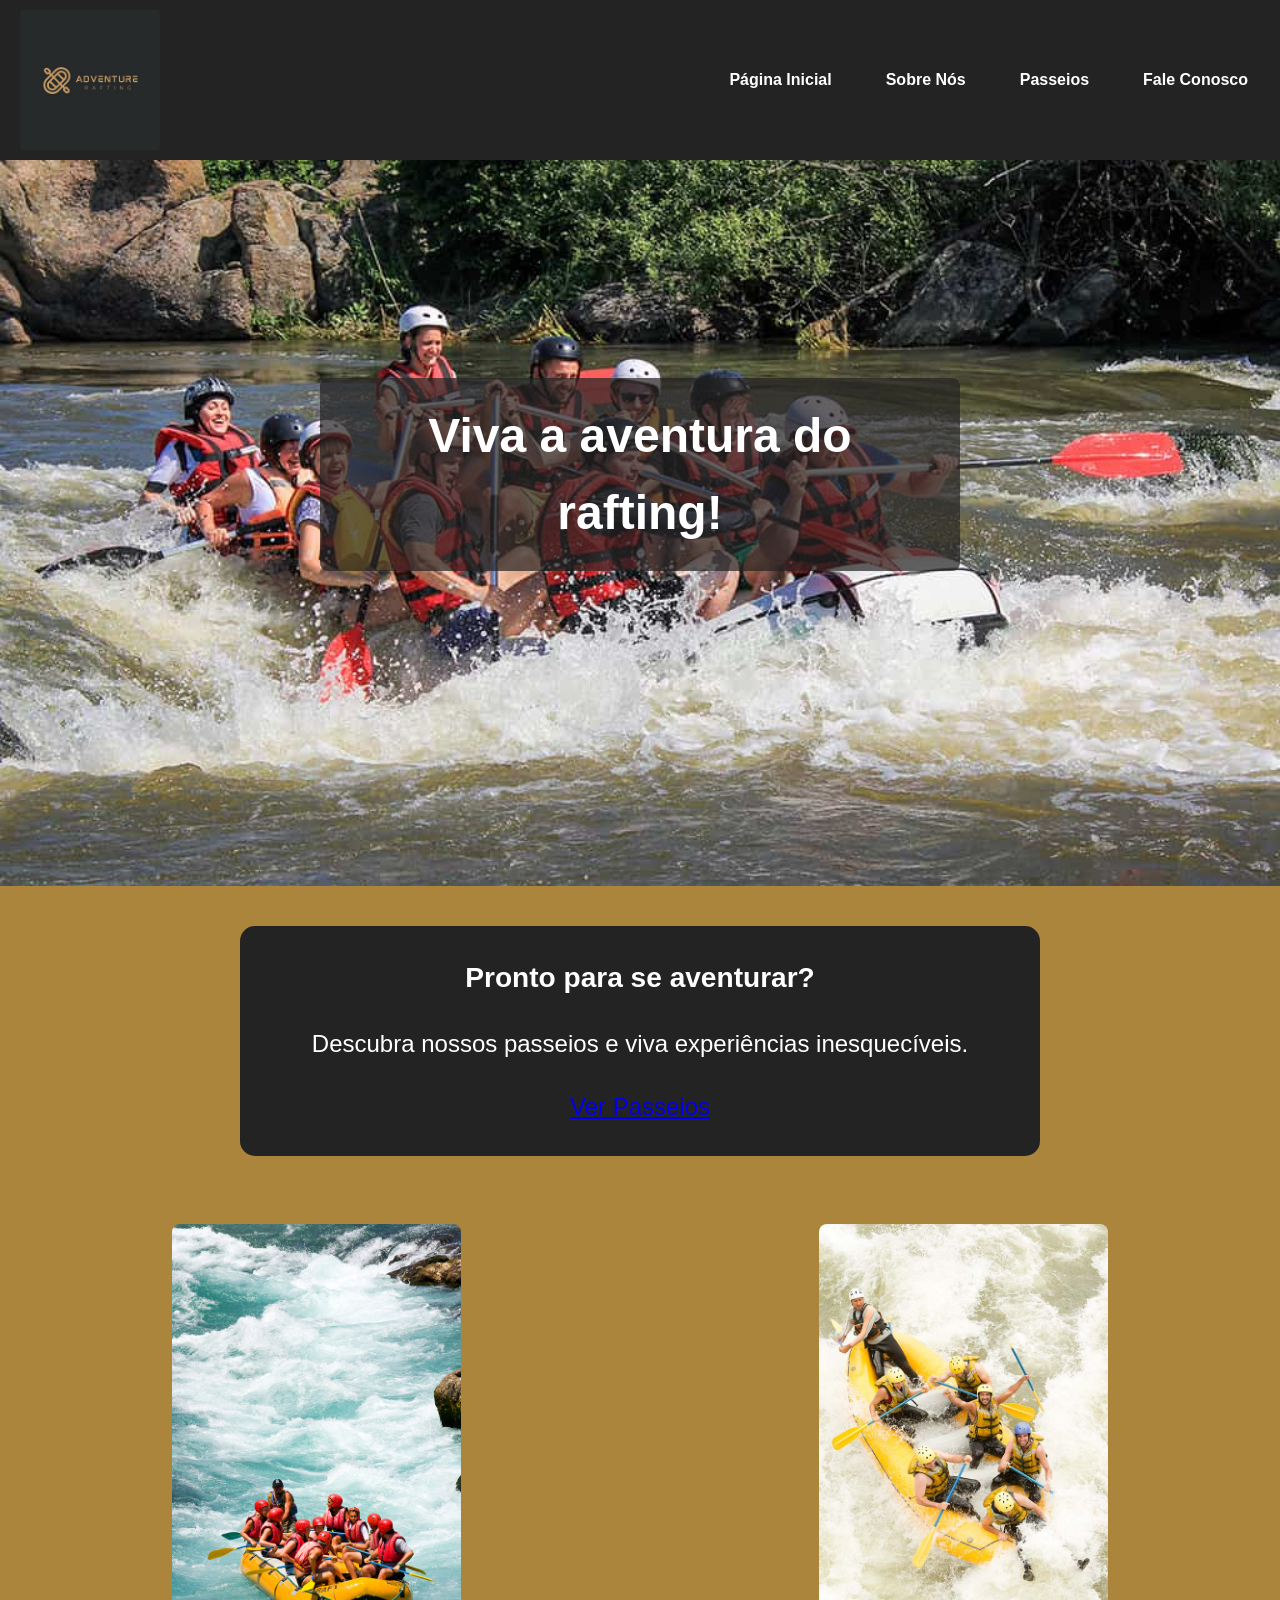
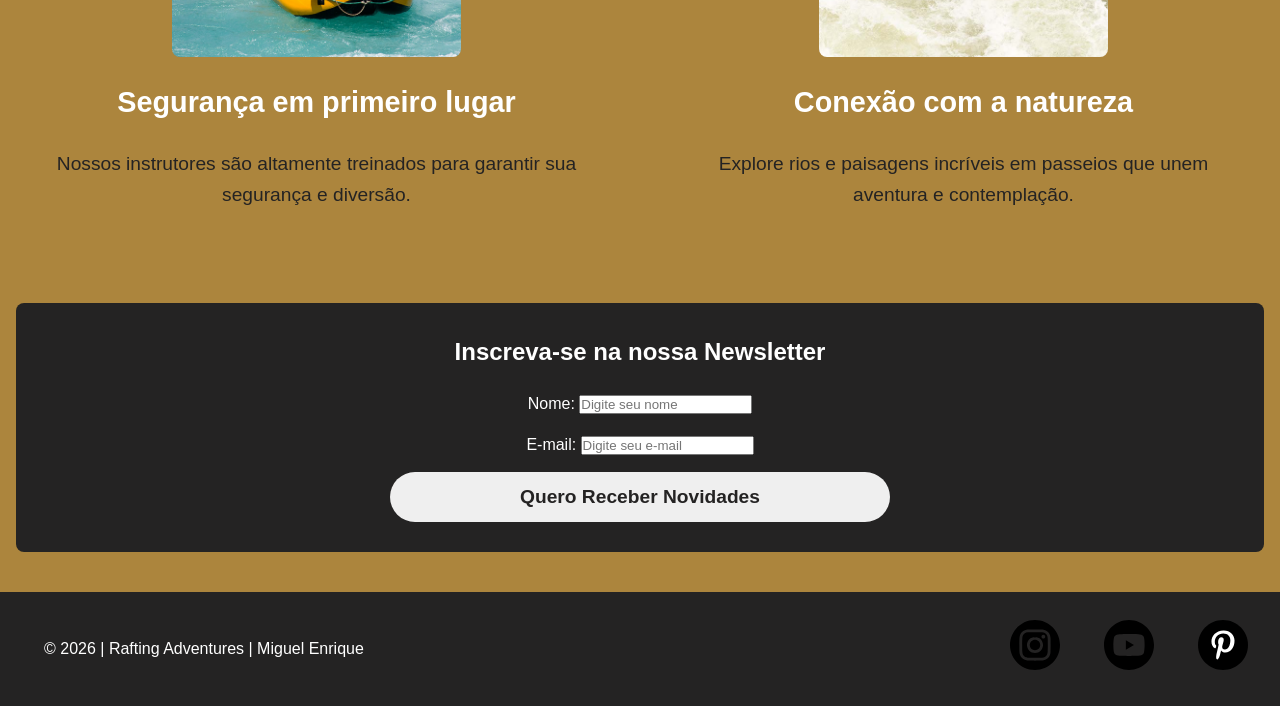
==== wwr/index.html @ bec32e6e "criação site pagina principal" ====
<!DOCTYPE html>
<html lang="pt-br">

<head>
    <meta charset="UTF-8">
    <meta name="viewport" content="width=device-width, initial-scale=1.0">
    <title>Pagina Principal | Rafting Adventures</title>
    <link rel="stylesheet" href="estilos/rafting.css">
    <meta name="description" content="Seja Bem-vindo! Rafting Adventures transforma adrenalina em memórias únicas.">
    <meta name="author" content="Miguel Enrique Fernandez Rodriguez">
</head>

<body>
    <header>
        <img src="././imagens/logo-rafting.jpg" alt="Uma nova aventura com Rafting" width="200">
        <nav>
            <ul>
                <li><a href="index.html">Página Inicial</a></li>
                <li><a href="sobre.html">Sobre Nós</a></li>
                <li><a href="passeios.html">Passeios</a></li>
                <li><a href="contato.html">Fale Conosco</a></li>
            </ul>
        </nav>

    </header>
    <main class="home">
        <!-- Imagem principal com mensagem -->
        <section class="hero-home">
            <img src="././imagens/raftingsiteprincipal.jpg" alt="Rafting em águas selvagens">
            <h1>Viva a aventura do rafting!</h1>
        </section>

        <!-- Chamada para ação -->
        <section class="cta-home">
            <h3>Pronto para se aventurar?</h3>
            <p>Descubra nossos passeios e viva experiências inesquecíveis.</p>
            <a href="passeios.html" class="botao-cta">Ver Passeios</a>
        </section>

        <!-- Layout em Grid com imagens e conteúdo -->
        <section class="grid-ofertas-home">
            <div class="item">
                <img src="././imagens/rafting49_600.jpg" alt="Equipe de rafting">
                <h4>Segurança em primeiro lugar</h4>
                <p>Nossos instrutores são altamente treinados para garantir sua segurança e diversão.</p>
            </div>
            <div class="item">
                <img src="././imagens/rafting56_600.jpg" alt="Rafting na natureza">
                <h5>Conexão com a natureza</h5>
                <p>Explore rios e paisagens incríveis em passeios que unem aventura e contemplação.</p>
            </div>
        </section>

        <section class="newsletter-home">
            <h2>Inscreva-se na nossa Newsletter</h2>
            <form action="#" method="post">
                <div class="campo">
                    <label for="nome">Nome:</label>
                    <input type="text" id="nome" name="nome" placeholder="Digite seu nome" required>
                </div>
                <div class="campo">
                    <label for="email">E-mail:</label>
                    <input type="email" id="email" name="email" placeholder="Digite seu e-mail" required>
                </div>
                <button type="submit">Quero Receber Novidades</button>
            </form>
        </section>

    </main>
    <footer>
        <p>© 2026 | Rafting Adventures | Miguel Enrique </p>
        <nav class="redes-sociais">
            <a href="https://instagram.com">
                <img src="././imagens/instagram-bw.svg" alt="Nosso Insta" width="100">
            </a>
            <a href="https://youtube.com">
                <img src="././imagens/youtube-bw.svg" alt="Nosso canal Youtube" width="100">
            </a>
            <a href="https://pinterest.com">
                <img src="././imagens/pinterest-bw.svg" alt="Nosso pinterest" width="100">
            </a>
        </nav>
    </footer>
</body>

</html>
---- wwr/estilos/rafting.css ----
* {
    margin: 0;
    padding: 0;
    box-sizing: border-box;
}


:root {
    background-color: #ac853d; 
    --cor-primaria: #000000;
    --cor-secundaria: #242323;
    --cor-destaque: #ffffff;
    font-family: Arial, Helvetica, sans-serif;
    --fonte-body: 'Open Sans', Arial, sans-serif;
}

header {
    display: grid;
    grid-template-columns: auto 1fr;
    align-items: center;
    background-color: var(--cor-secundaria);
    color: var(--cor-destaque);
    padding: 10px 20px;
    box-shadow: 0 2px 6px rgba(36, 35, 35, 0.8);

}

header img {
    max-height: 140px;
    width: auto;
    border-radius: 4px;
}
nav {
  margin: 0;
  padding: 0;
}

nav ul {
  display: flex;
  flex-direction: row;
  justify-content: flex-end;
  gap: 30px;
  list-style: none;
  margin: 0;
  padding: 0;
}

nav a {
    display: inline-block;
    color: var(--cor-destaque);
    text-decoration: none;
    font-weight: bold;
    padding: 8px 12px;
    transition: background-color 0.3s, color 0.3s;
}

nav a:hover {
  background-color: var(--cor-destaque);
  color: var(--cor-secundaria);
  border-radius: 4px;
}

body {
    font-family: var(--fonte-body);
    color: var(--cor-primaria);
    line-height: 1.6;            
}

main {
    max-width: 1200px; 
    margin: 0 auto;      
    padding: 0 20px;
}

h1 {
    font-family: var(--fonte-body);
    color: var(--cor-destaque);
    text-align: center;
    background-color: #ac853d;
}
p, section, article {
    margin: 16px;
    padding: 8px;
}

footer {
    background-color: var(--cor-secundaria);
    color: var(--cor-destaque);
    padding: 20px;
    display: flex;
    justify-content: space-between;
    align-items: center;
}
.redes-sociais a {
    text-decoration: none;
    
}

.redes-sociais {
    display: flex;
    flex-direction: row;
    justify-content: flex-end;
    gap: 20px;
}

.redes-sociais img {
    width: 50px;   
    height: auto;
    border-radius: 4px; 
    transition: transform 0.3s;
}

.redes-sociais img:hover {
    transform: scale(1.1);
}

.hero {
    position: relative;
    width: 100%;
}

.hero img {
    display: block;
    width: 100%;
    height: auto;
    border-radius: 8px;
}

.hero h1 {
    position: absolute;
    top: 20%;             
    left: 50%;
    width: 100%;            
    transform: translateX(-50%); 
    color: white;         
    font-size: 3rem;
    background-color: var(--cor-secundaria);
    opacity: 0.7;
    padding: 16px;
    border-radius: 8px;
    text-align: center;

}

.hero article {
    position: absolute;   
    bottom: 10%;         
    left: 50%;           
    transform: translateX(-50%);
    background: rgba(36, 35, 35, 0.8); 
    padding: 1rem;
    border-radius: 8px;
    max-width: 600px;
    text-align: center;
    box-shadow: 0 4px 8px rgba(0,0,0,0.3); 
    font-family: var(--fonte-body);
    color: var(--cor-destaque);
}

.hero article img {
    float: right;        
    width: 250px;  
    border-radius: 8px;    
}

.historia {
  max-width: 1500px;
  margin: 50px auto;
  text-align: center;
}

.historia h2 {
    font-size: 2rem;
    color: var(--cor-destaque);
    margin-bottom: 5px;
}

.conteudo-sobre {
    display: grid;
    grid-template-columns: 1fr auto 1fr; 
    gap: 20px;
    align-items: center;
}

.conteudo img {
    max-width: 300px;
    width: 100%;
    height: auto;
    border-radius: 8px;
    justify-self: center;
}

.texto-esquerda {
    justify-self: end;
    text-align: right;
}

.texto-direita {
    justify-self: start;
    text-align: left;
}

.aventura {
  max-width: 1200px;
  margin: 40px auto;
  text-align: center;
}

.aventura h2 {
  font-size: 2rem;
  color: var(--cor-destaque);
  margin-bottom: 20px;
}

.galeria {
  display: grid;
  grid-template-columns: repeat(5, 1fr);
  gap: 20px;
}

.galeria figure {
  margin: 0;
  padding: 0;
  text-align: center;
}

.galeria img {
  width: 100%;
  height: auto;
  border-radius: 8px;
  box-shadow: 0 4px 8px rgba(0,0,0,0.3);
}

.galeria figcaption {
  margin-top: 8px;
  font-weight: bold;
  color: var(--cor-primaria);
}

.contato {
    text-align: center;
    margin-bottom: 2rem;
    border: none;
}

.contato h2, .contato h3 {
    color: #ffffff;
    margin-bottom: 10px;
    background-color: transparent;
}

.contato p {
    margin: 5px 0;
    font-size: 15px;
    line-height: 0.5;
}

.contato iframe {
    width: 100%;
    height: 400px;
    border: none;
    border-radius: 8px;
}

.equipe {
    text-align: center;
    margin: 30px auto;
    max-width: 900px;
    border-style: none;
    background-color: #242323;
    margin-bottom: 20px;
    border-radius: 8px;
    color: #ffffff ;
}

.equipe h2 {
    color: #ffffff;
    margin-bottom: 20px;
}

.equipe figure {
    display: inline-block;
    margin: 15px;
}

.equipe img {
    width: 200px;
    height: 200px;
    object-fit: cover;
    border-radius: 50%;
    box-shadow: 0 0 5px rgba(36, 35, 35, 0.8);
}

.equipe figcaption {
    margin-top: 8px;
    font-weight: bold;
    color: #ffffff;
}


.contato-form-container {
    display: flex;
    flex-direction: column;
    align-items: center; 
}


.contato, .formulario {
    flex: 1;
}

.conteudo-contato {
    display: flex;
    gap: 2rem;
    justify-content: space-between;
    align-items: flex-start;
    flex-wrap: wrap;
}

.mapa {
    flex: 1;
    min-width: 400px; 
}

.mapa iframe {
    width: 100%;       
    height: 400px;
    border: none;
    border-radius: 8px;
}

.formulario {
    flex: 1;
    min-width: 400px;
    background: none;  
    border: none;       
    box-shadow: none;   
    padding: 0;         
    color: #000;        
}

.formulario h2 {
    color: #ffffff;
    margin-bottom: 15px;
}

.formulario .campo {
    display: flex;
    align-items: center;
    margin-bottom: 15px;
    gap: 10px;
}

.formulario label {
    font-weight: bold;
    color: #000;
    white-space: nowrap; 
}

.formulario input,
.formulario textarea {
    flex: 1;
    padding: 8px;
    border: 1px solid #ccc;
    border-radius: 5px;
    background-color: #fff; 
    color: #000;
}

.formulario input::placeholder,
.formulario textarea::placeholder {
    color: #888; 
}

.formulario .opcoes {
    display: flex;
    flex-direction: column;
    gap: 10px; 
}

.formulario .newsletter {
    display: flex;
    align-items: center;
    gap: 10px; 
    margin: 15px 0;
}

.formulario button[type="submit"] {
    background-color: #000;
    color: #fff;
    border: none;
    border-radius: 5px;
    padding: 12px;
    cursor: pointer;
    font-size: 16px;
    margin-top: 15px;
    width: 100%;
}

.formulario button[type="submit"]:hover {
    background-color: #333;
}

.campo.proposito {
    display: flex;
    align-items: flex-start; 
    gap: 20px;               
}

.titulo-proposito {
    font-weight: bold;
    color: #000;
    line-height: 1.2;
}

.opcoes {
    display: flex;
    align-items: flex-start;
    flex-direction: column; 
    gap: 10px;
}

.opcao {
    display: flex;
    align-items: center;
    gap: 8px;
    color: #000;            
}

.home .hero-home {
    position: relative;
    width: 100%;
    margin: 0;        
    padding: 0;     
}

.home .hero-home img {
    display: block;
    width: 100%;
    height: auto;
    object-fit: cover;
     margin: 0;
    padding: 0;
    border-radius: 0;
}

.home .hero-home h1 {
    position: absolute;
    top: 30%;
    left: 50%;
    transform: translateX(-50%);
    background-color: rgba(36, 35, 35, 0.7);
    color: #fff;
    font-size: 3rem;
    padding: 20px 40px;
    border-radius: 8px;
}

.home .newsletter-home {
    background-color: #242323;
    padding: 30px;
    border-radius: 8px;
    margin-bottom: 40px;
    text-align: center;
    color: #fff;
}

.home .newsletter-home h2 {
    margin-bottom: 20px;
    color: #fff;
}

.home .newsletter-home form {
    display: flex;
    flex-direction: column;
    gap: 15px;
    max-width: 500px;
    margin: 0 auto;
}

.home .newsletter-home button {
    display: block;
    width: 100%;            
    color: #242323;             
    border: none;
    border-radius: 25px;     
    padding: 14px 20px;
    font-size: 1.2rem;          
    font-weight: bold;
    cursor: pointer;
    transition: all 0.3s ease;
}

.home .newsletter-home button:hover {
    background: linear-gradient(135deg, #5a3c0a, #ac853d); 
    transform: scale(1.05);     
}

.home .cta-home {
    text-align: center;
    margin: 40px 0;
    background-color:#242323; 
    color: #fff;         
    padding: 30px;           
    border-radius: 15px;      
    max-width: 800px;         
    margin-left: auto;        
    margin-right: auto;
    font-size: 1.5rem; 
}

.home .botao-cta-home {
    display: block;
    background-color: #ac853d;
    color: #fff;
    padding: 12px 24px;
    border-radius: 5px;
    text-decoration: none;
    font-weight: bold;
}

.home .botao-cta-home:hover {
    background-color: #ac853d;
}

.home .grid-ofertas-home {
    display: grid;
    grid-template-columns: repeat(auto-fit, minmax(300px, 1fr));
    gap: 30px;
    margin: 40px 0;
}

.home .grid-ofertas-home .item {
    padding: 20px;
    border-radius: 8px;
    text-align: center;
    color: #000;
}

.home .grid-ofertas-home img {
    width: 50%;             
    height: auto;
    border-radius: 8px;
    margin-bottom: 15px;
}

.home .grid-ofertas-home .item h4,
.home .grid-ofertas-home .item h5 {
    font-size: 1.8rem;   
    margin-bottom: 10px;
    color: #fff;         
}


.home .grid-ofertas-home .item p {
    font-size: 1.2rem;   
    line-height: 1.6;   
    color: #242323;        
}

main.home {
    max-width: 100%;   
    margin: 0;         
    padding: 0;       
    width: 100vw;     
}
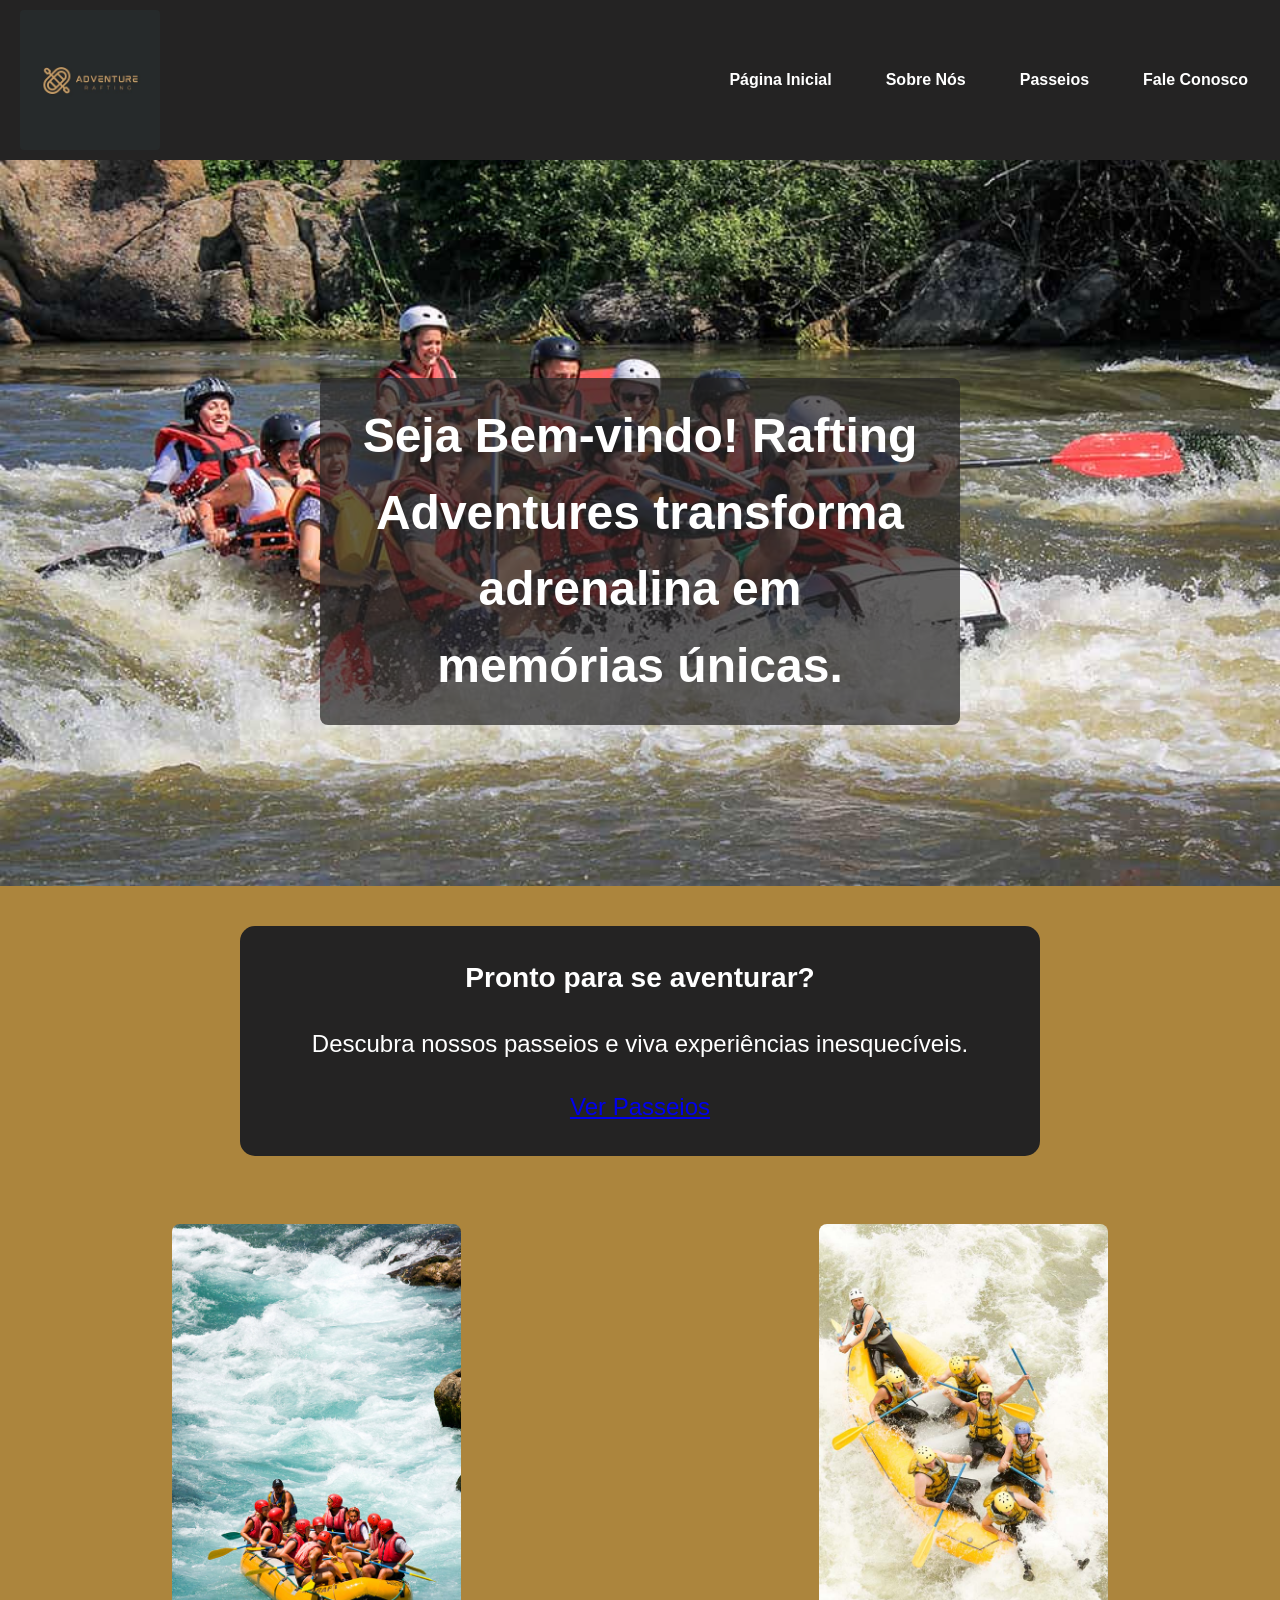
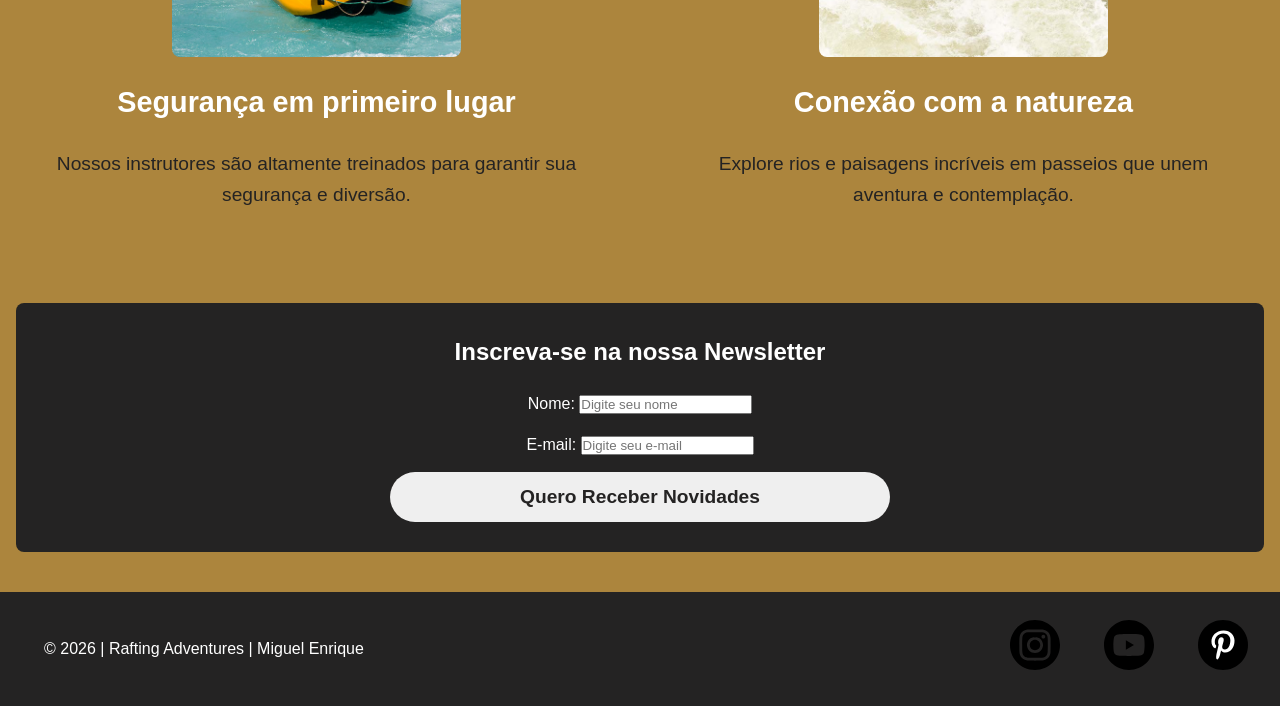
==== commit 2dd1b5b2: "atualização site" ====
--- a/wwr/index.html
+++ b/wwr/index.html
@@ -24,20 +24,20 @@
 
     </header>
     <main class="home">
-        <!-- Imagem principal com mensagem -->
+
         <section class="hero-home">
             <img src="././imagens/raftingsiteprincipal.jpg" alt="Rafting em águas selvagens">
-            <h1>Viva a aventura do rafting!</h1>
+            <h1>Seja Bem-vindo! Rafting Adventures transforma adrenalina em memórias únicas.</h1>
         </section>
 
-        <!-- Chamada para ação -->
+
         <section class="cta-home">
             <h3>Pronto para se aventurar?</h3>
             <p>Descubra nossos passeios e viva experiências inesquecíveis.</p>
             <a href="passeios.html" class="botao-cta">Ver Passeios</a>
         </section>
 
-        <!-- Layout em Grid com imagens e conteúdo -->
+
         <section class="grid-ofertas-home">
             <div class="item">
                 <img src="././imagens/rafting49_600.jpg" alt="Equipe de rafting">
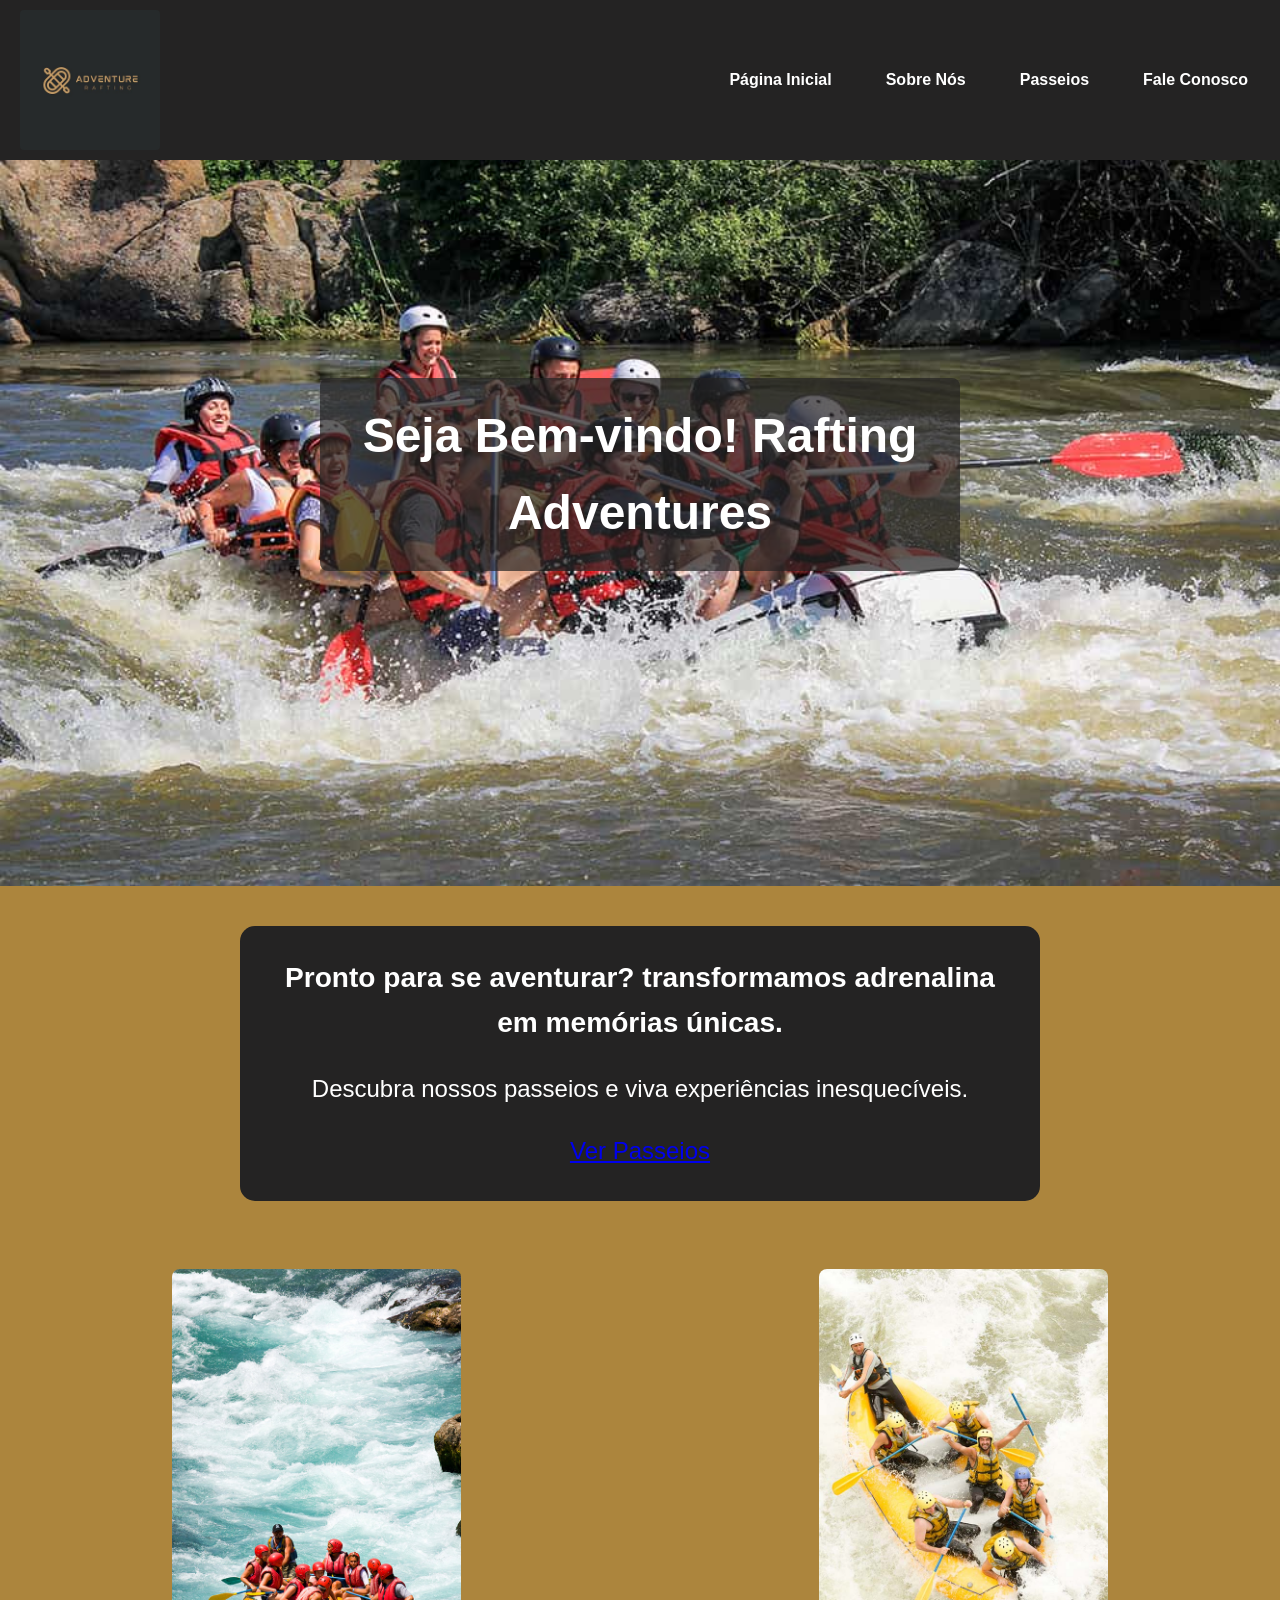
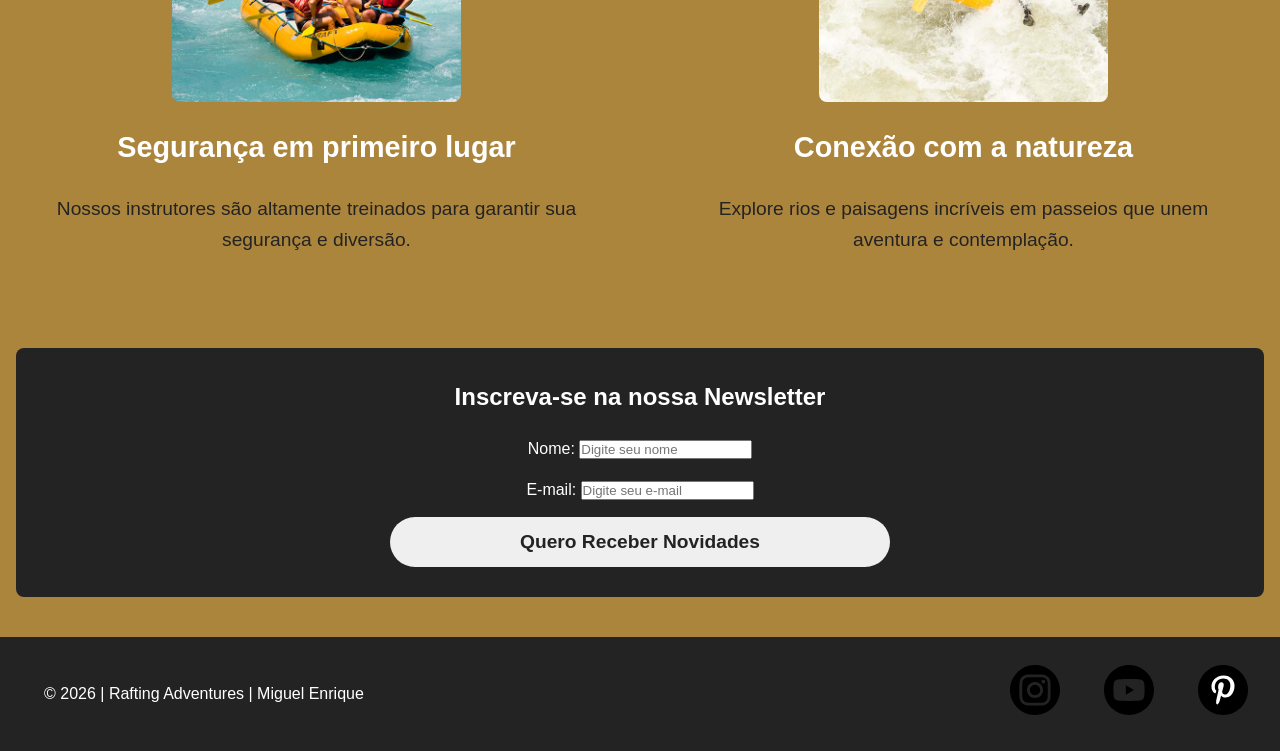
==== commit 619a05e0: "alteração pagina inicial" ====
--- a/wwr/index.html
+++ b/wwr/index.html
@@ -27,12 +27,12 @@
 
         <section class="hero-home">
             <img src="././imagens/raftingsiteprincipal.jpg" alt="Rafting em águas selvagens">
-            <h1>Seja Bem-vindo! Rafting Adventures transforma adrenalina em memórias únicas.</h1>
+            <h1>Seja Bem-vindo! Rafting Adventures</h1>
         </section>
 
 
         <section class="cta-home">
-            <h3>Pronto para se aventurar?</h3>
+            <h3>Pronto para se aventurar? transformamos adrenalina em memórias únicas.</h3>
             <p>Descubra nossos passeios e viva experiências inesquecíveis.</p>
             <a href="passeios.html" class="botao-cta">Ver Passeios</a>
         </section>
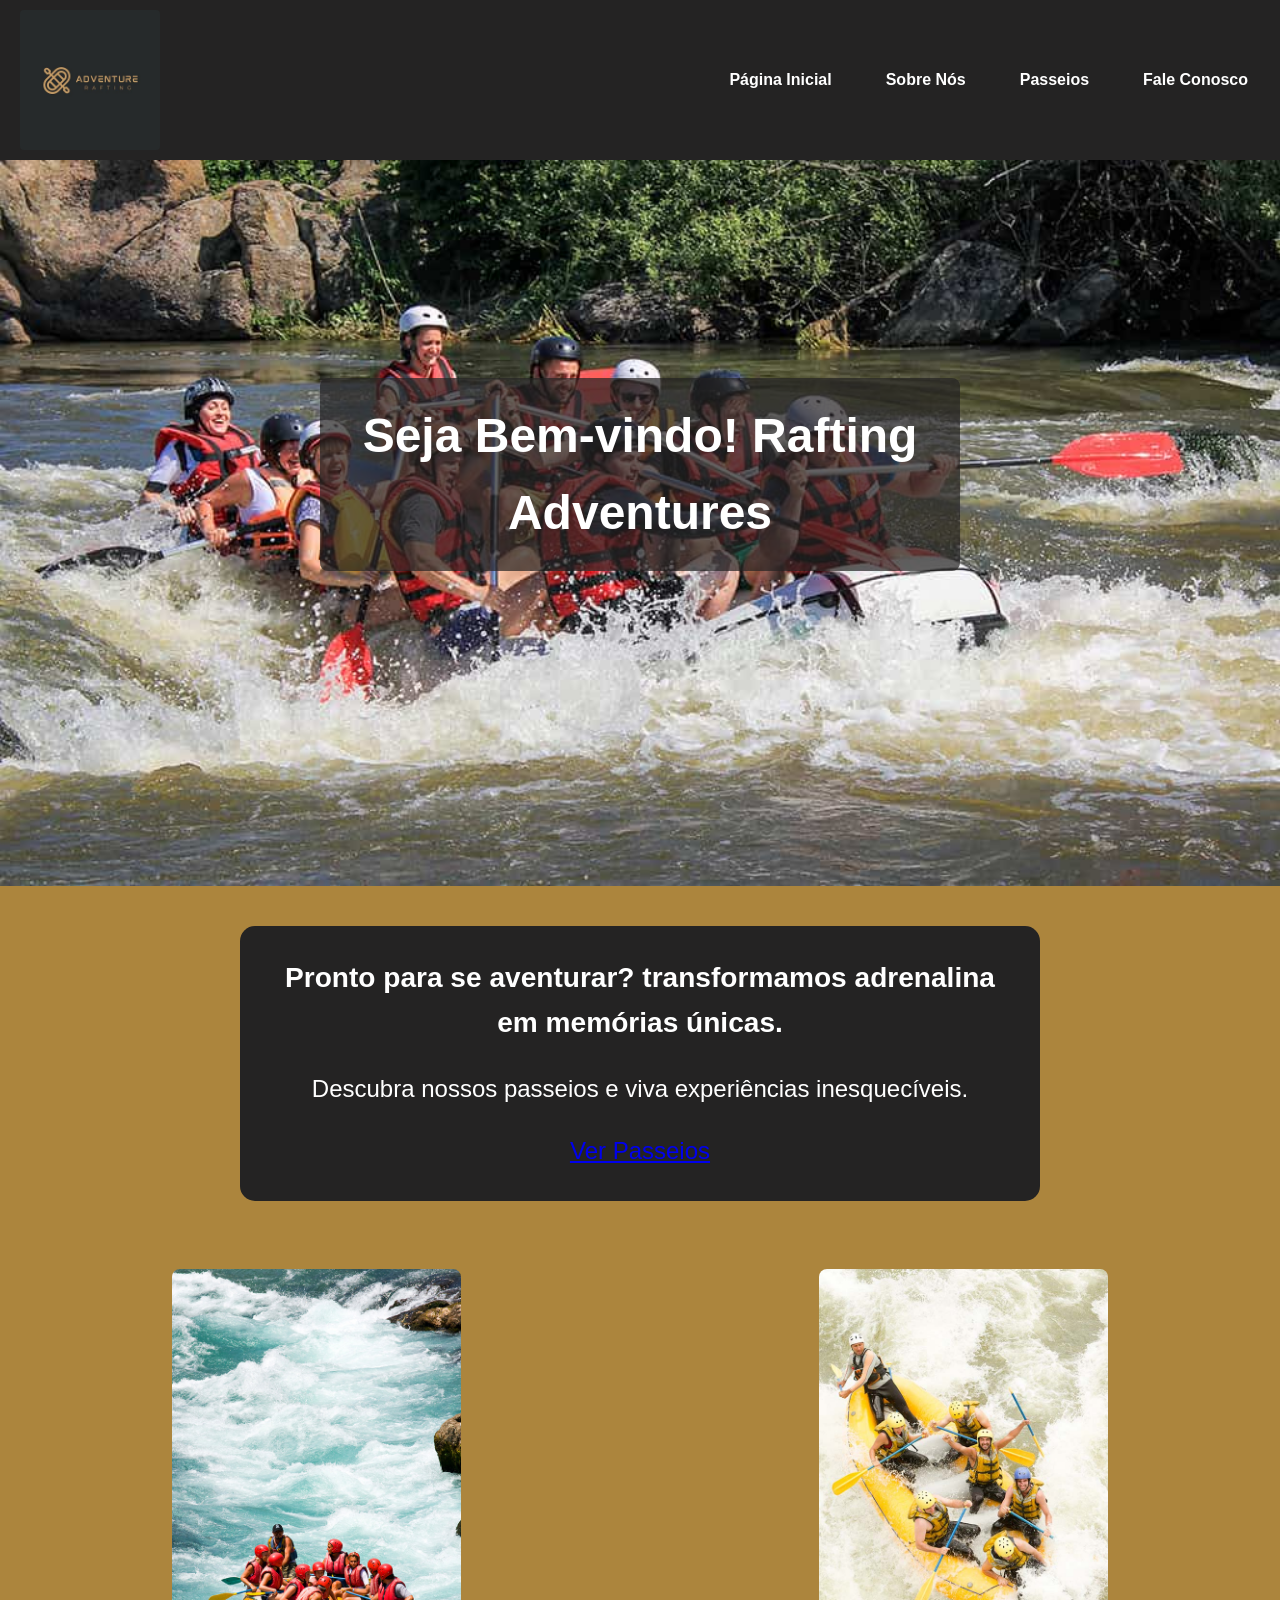
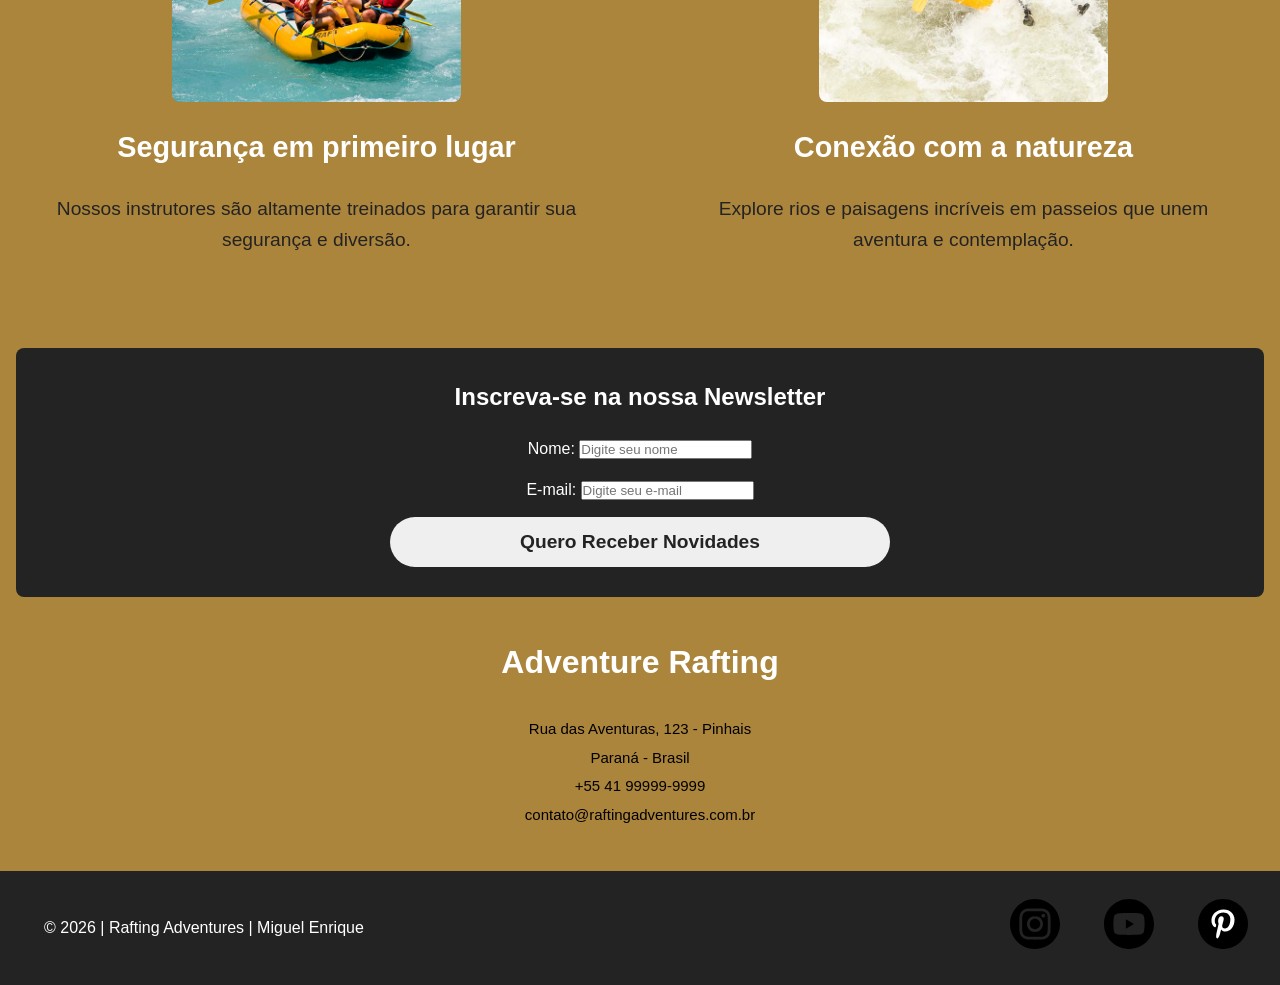
==== commit 4c94b1ef: "alteração pagina inicial" ====
--- a/wwr/index.html
+++ b/wwr/index.html
@@ -66,6 +66,13 @@
             </form>
         </section>
 
+        <h1>Adventure Rafting</h1>
+        <section class="contato">
+            <p>Rua das Aventuras, 123 - Pinhais</p>
+            <p> Paraná - Brasil </p>
+            <p>+55 41 99999-9999</p>
+            <p>contato@raftingadventures.com.br</p>
+        </section>
     </main>
     <footer>
         <p>© 2026 | Rafting Adventures | Miguel Enrique </p>
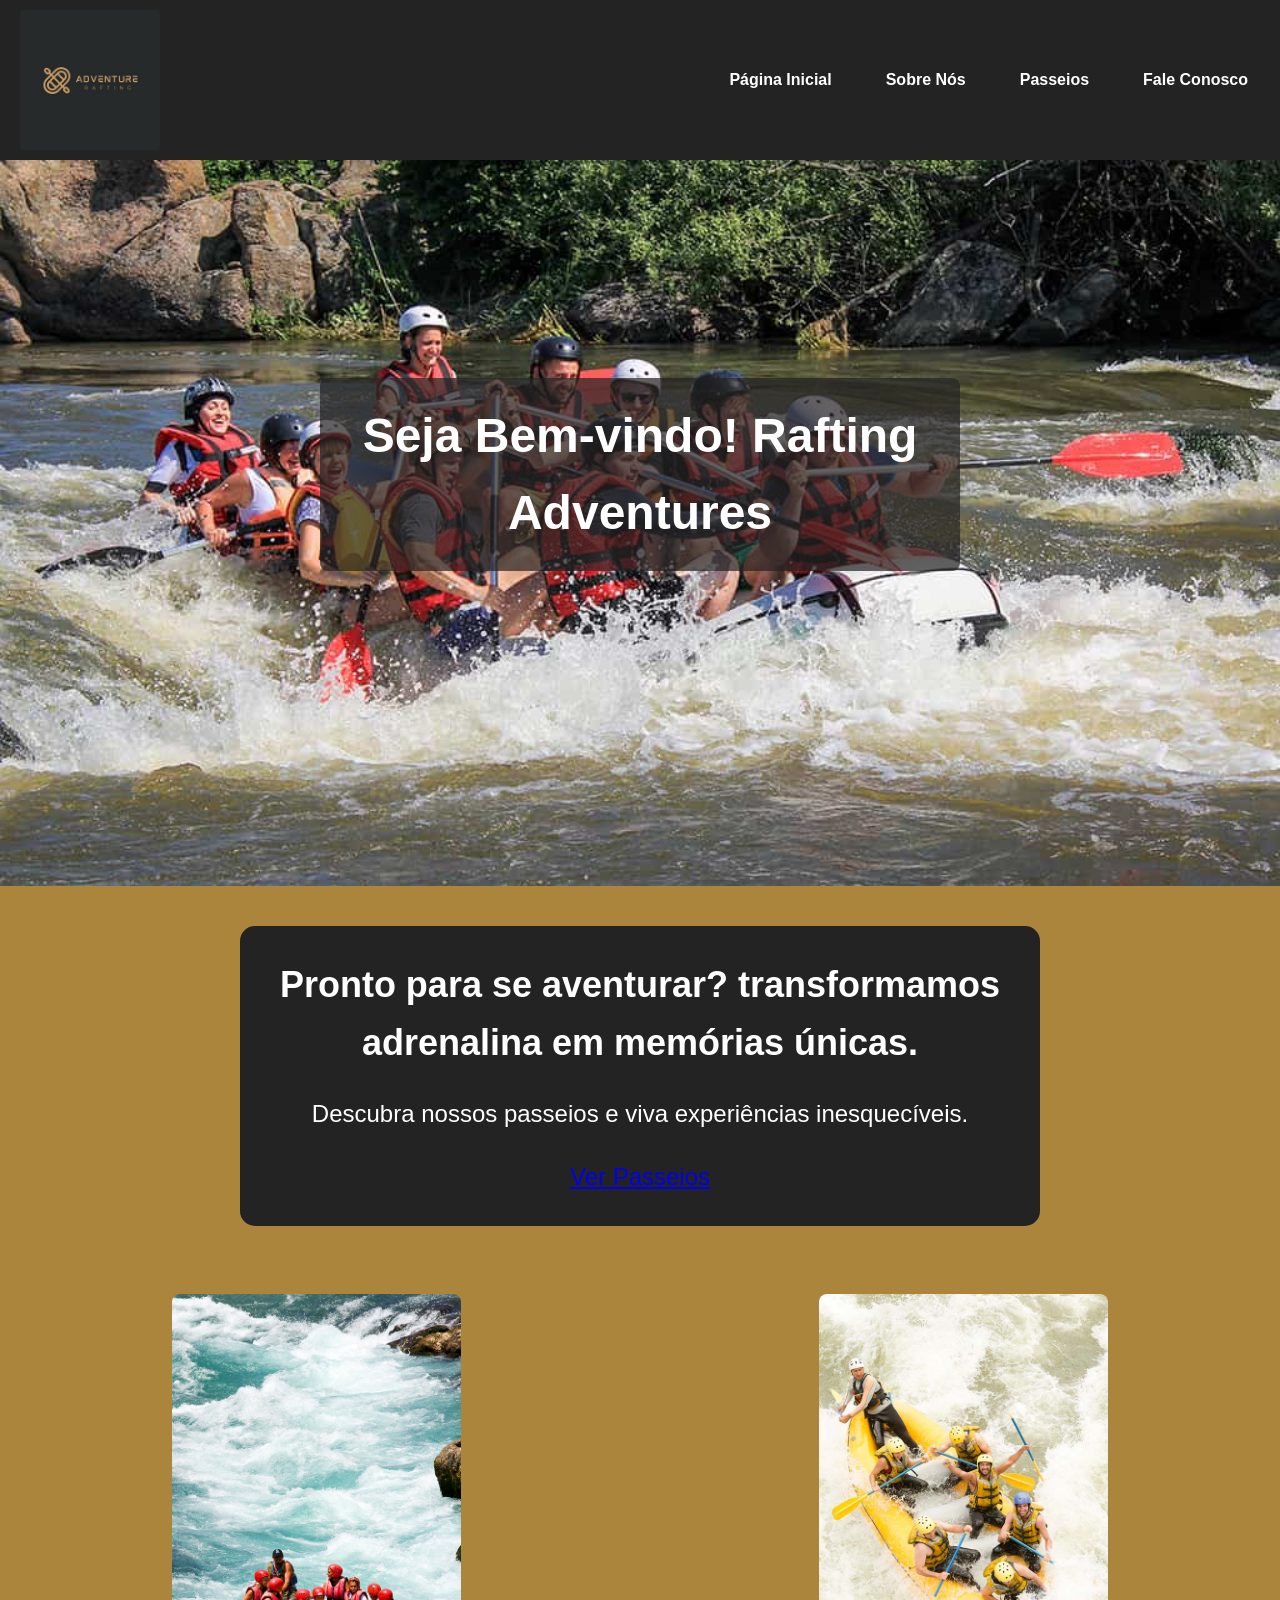
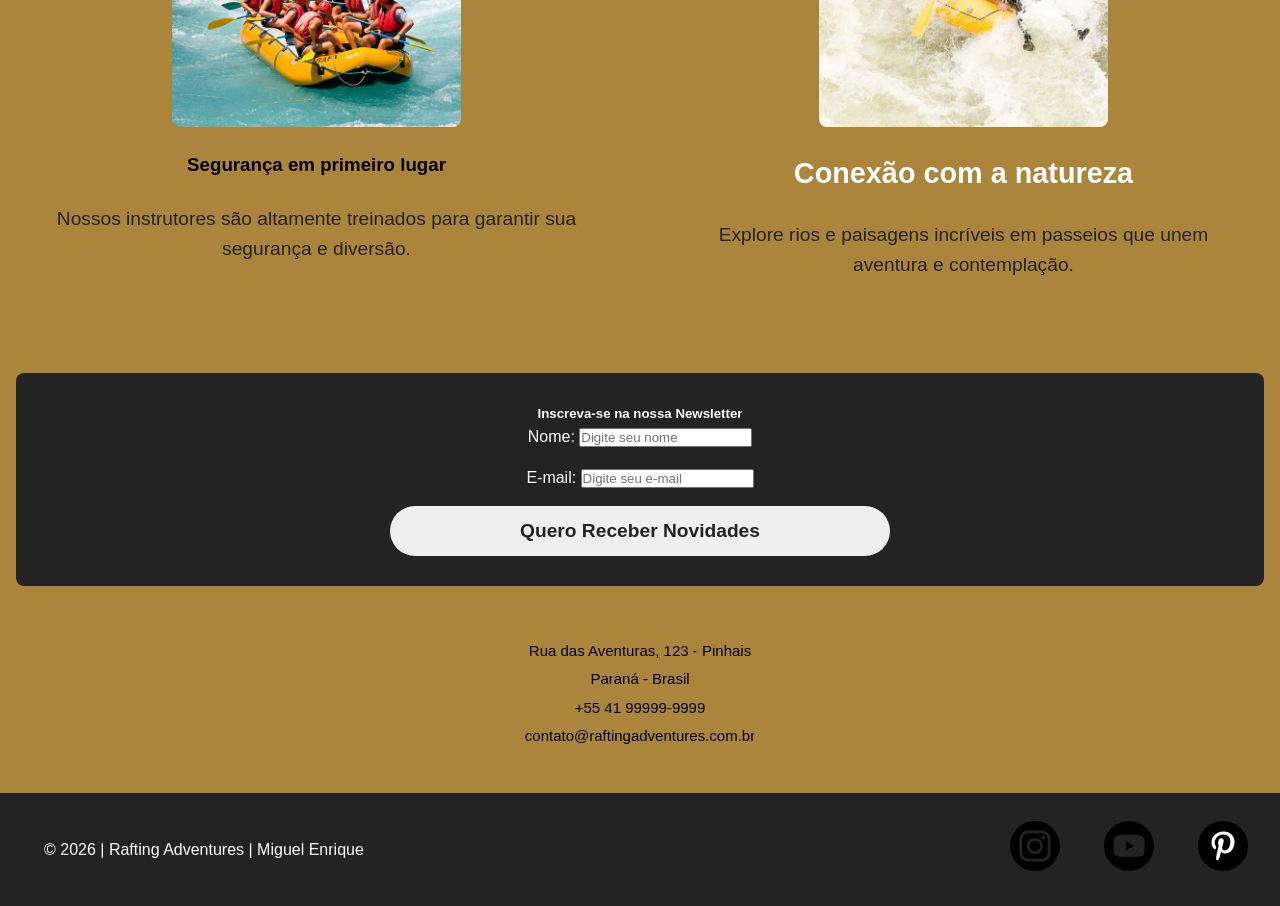
==== commit fc234f95: "alteração pagina inicial" ====
--- a/wwr/index.html
+++ b/wwr/index.html
@@ -32,7 +32,7 @@
 
 
         <section class="cta-home">
-            <h3>Pronto para se aventurar? transformamos adrenalina em memórias únicas.</h3>
+            <h2>Pronto para se aventurar? transformamos adrenalina em memórias únicas.</h2>
             <p>Descubra nossos passeios e viva experiências inesquecíveis.</p>
             <a href="passeios.html" class="botao-cta">Ver Passeios</a>
         </section>
@@ -41,18 +41,18 @@
         <section class="grid-ofertas-home">
             <div class="item">
                 <img src="././imagens/rafting49_600.jpg" alt="Equipe de rafting">
-                <h4>Segurança em primeiro lugar</h4>
+                <h3>Segurança em primeiro lugar</h3>
                 <p>Nossos instrutores são altamente treinados para garantir sua segurança e diversão.</p>
             </div>
             <div class="item">
                 <img src="././imagens/rafting56_600.jpg" alt="Rafting na natureza">
-                <h5>Conexão com a natureza</h5>
+                <h4>Conexão com a natureza</h4>
                 <p>Explore rios e paisagens incríveis em passeios que unem aventura e contemplação.</p>
             </div>
         </section>
 
         <section class="newsletter-home">
-            <h2>Inscreva-se na nossa Newsletter</h2>
+            <h5>Inscreva-se na nossa Newsletter</h5>
             <form action="#" method="post">
                 <div class="campo">
                     <label for="nome">Nome:</label>
@@ -66,7 +66,7 @@
             </form>
         </section>
 
-        <h1>Adventure Rafting</h1>
+
         <section class="contato">
             <p>Rua das Aventuras, 123 - Pinhais</p>
             <p> Paraná - Brasil </p>
